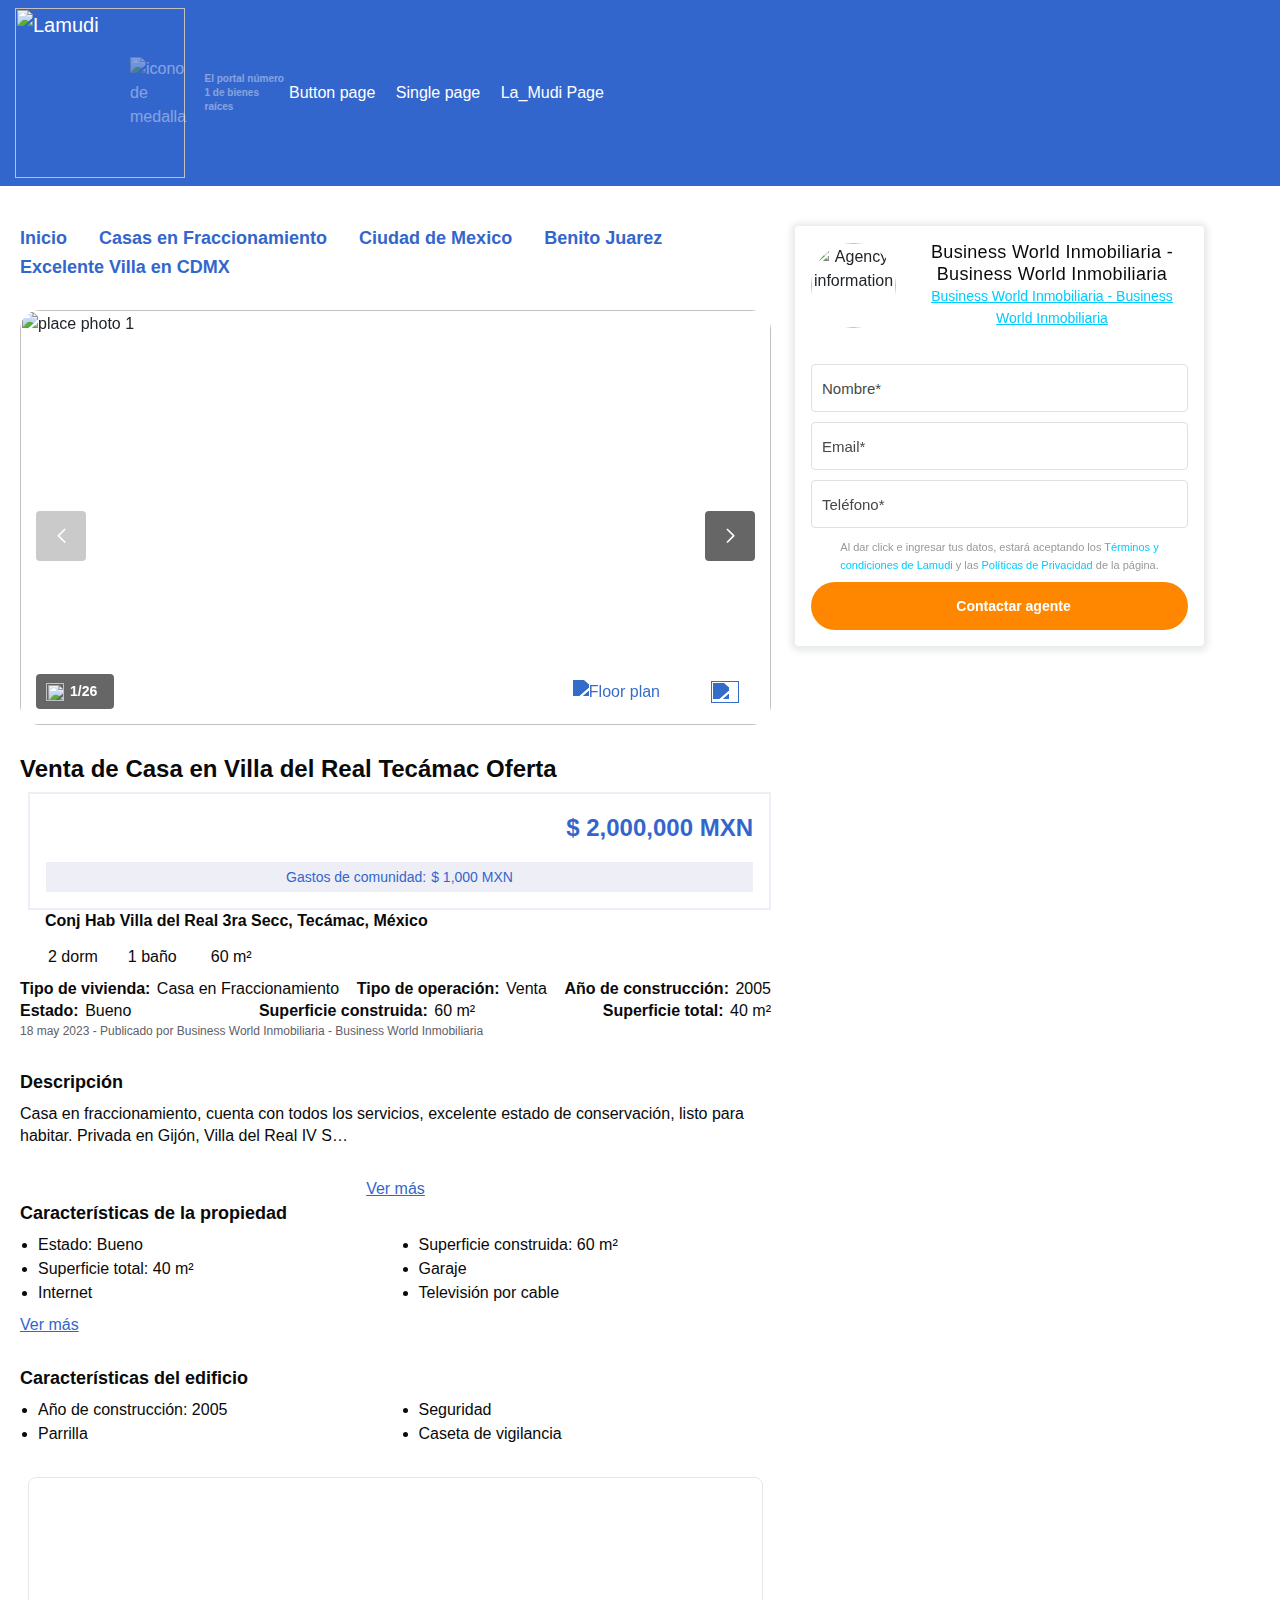
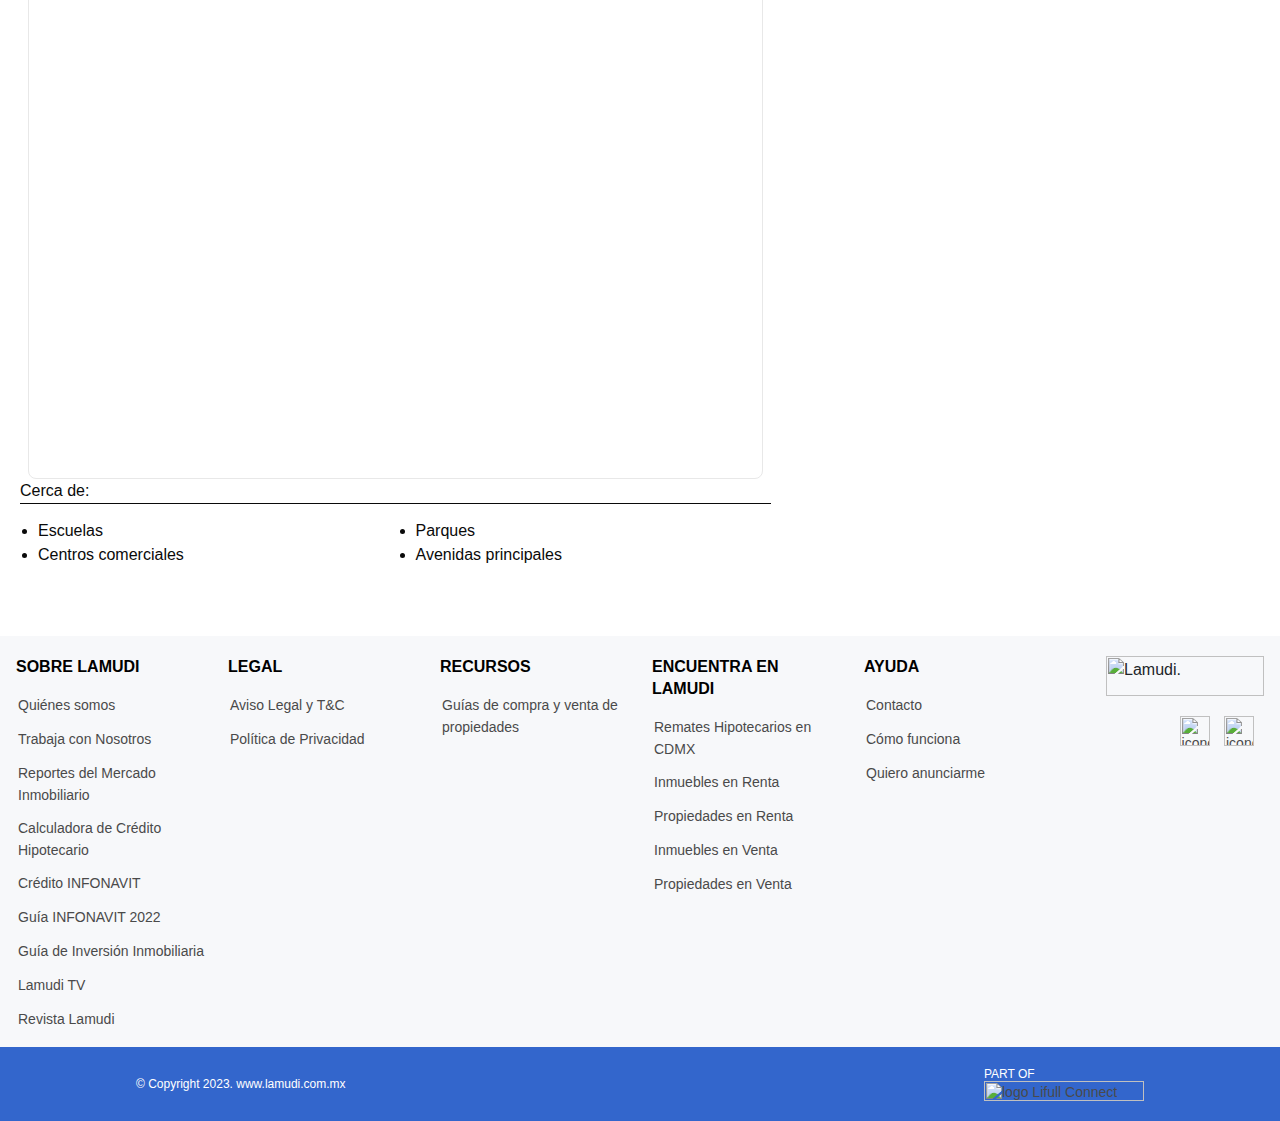
==== la_mudi.html @ fce289c3 "la_mudi part" ====
<!DOCTYPE>
<html lang="es-MX">
    <head>
        <title>
            LA_MUDI - TEST
        </title>
        <link rel="stylesheet" href="./css/la_mudi.css">
    </head>
    <body>



    <nav class="navbar navbar-expand-lg navbar-dark navigation_mobile--fixed-data" id="navigation-mobile">
    <div class="container-fluid header">
        <a class="navbar-brand" href="/">
            <img src="https://multimedia.lamudi.com.mx/lamudi/mx/images/lamudi.svg" alt="Lamudi" width="97" height="26">
        </a>
        <span class="numero-1">
            <img class="numero-1__icon" alt="icono de medalla" src="https://multimedia.lamudi.com.mx/lamudi/mx/images/icon-medal_m_white.svg">
            <span class="numero-1__text">El portal número 1 de bienes raíces</span>
        </span>
        <div class="header-menu-desktop">
            <div class="">
                <a href="./index.html" style="text-decoration:none;color:#FFFFFF;margin-left:-1rem">Button page<a>
                <a href="./single_page.html" style="text-decoration:none;color:#FFFFFF;margin-left:1rem;">Single page<a>
                <a href="./la_mudi.html" style="text-decoration:none;color:#FFFFFF;margin-left:1rem;">La_Mudi Page </a>    
            </div>
        </div>
    </div>
    </nav>

    <script>
    function setCookiesForClick(position, section, url) {
    document.cookie = "pos=" + position + "; expires=" + 100000 + "; path=/";
    document.cookie = "t_sec=" + section + "; expires=" + 100000 + "; path=/";
    window.location.href = url;
    }
    </script>

    <div class="fullpage-modal  email-inquiry-modal" id="email-inquiry-modal">
    <div class="background">
    <div class="modal-view">
    <div class="header">
        <div class="title">Llamar</div>
        <div class="close close--lamudi" id="close-email-inquiry-modal"></div>
    </div>
    <div class="content">
    <div id="view-phone-contact-form" class="form">
    <div class="message">Ingresa tu celular aquí para ver el mío</div>
    <div class="adform-input-wrapper">
    <div class="adform-input-header">
        <span id="phone-modal-email-error" class="error-text">Campo obligatorio</span>
    </div>
    <input id="phone-modal-phone-input" class="adform-input" type="tel" name="view-phone-phone" data-test="phone-modal-phone-input" placeholder="Teléfono*">
    </div>
    <button id="view-phone-contact-button" data-test="phone-modal-phone-button" data-event="false" class="adform-button filled">Ver el número de teléfono</button>
    <span class="privacy-and-conditions">Al dar click e ingresar tus datos, estará aceptando los <a href="https://www.lifullconnect.com/aviso-legal-direct/" target="_blank">Términos y condiciones de Lamudi</a> y las <a href="https://www.lifullconnect.com/global-privacy-policy-region6/" target="_blank">Políticas de Privacidad</a> de la página.</span>
    </div>
    </div>
    </div>
    </div>
    </div>

    <div class="fullpage-modal  agency-phone-modal" id="agency-phone-modal">
    <div class="background">
    <div class="modal-view">
    <div class="header">
        <div class="title">Llamar</div>
        <div class="close close--lamudi" id="close-agency-phone-modal"></div>
    </div>
    <div class="content">
    <div class="agency-name">Business World Inmobiliaria - Business World Inmobiliaria</div>
    <div class="phone-number">
    <span>+52525536691411</span>
    </div>
    </div>
    </div>
    </div>
    </div>

    <div class="fullpage-modal  contact-modal-show-form" id="contact-modal">
    <div class="background">
    <div class="modal-view">
    <div class="header">
        <div class="title">Más información</div>
        <div class="close close--lamudi" id="close-contact-modal"></div>
    </div>
    <div class="content">
    <div id="contact-modal-form" class="contact-form">
    <div class="form ">


        <div class="adform-input-wrapper">
            <div class="adform-input-header">
                <span class="error-text">Campo obligatorio</span>
            </div>
            <input id="form-name-contact" class="adform-input" type="text" name="name" placeholder="Nombre*">
        </div>

        <div class="adform-input-wrapper">
            <div class="adform-input-header">
                <span class="error-text">Campo obligatorio</span>
            </div>
            <input id="form-email-contact" class="adform-input" type="email" name="email" placeholder="Email*">
        </div>
        <div class="phone">
            <input id="form-phone-contact" class="adform-input" type="tel" name="phone" placeholder="Teléfono*">
            <span class="feedback">El teléfono debe tener formato numérico</span>
        </div>
        <textarea id="form-message-contact" class="adform-textarea adform-input" name="message" cols="30" rows="10" placeholder="Me gustaría recibir más información sobre la propiedad con referencia MDVD01"></textarea>
        <button id="request-info-send-button-contact" class="adform-button filled">Enviar</button>
        <span class="privacy-and-conditions">Al dar click e ingresar tus datos, estará aceptando los <a href="https://www.lifullconnect.com/aviso-legal-direct/" target="_blank">Términos y condiciones de Lamudi</a> y las <a href="https://www.lifullconnect.com/global-privacy-policy-region6/" target="_blank">Políticas de Privacidad</a> de la página.</span>
    </div>

    <div class="on-success">
        <span>¡Listo!
    Hemos enviado tu mensaje al anunciante.</span>
    </div>
    </div>
    </div>
    </div>
    </div>
    </div>

    <div class="fullpage-modal  schedule-visit-modal" id="schedule-visit-modal">
    <div class="background">
    <div class="modal-view">
    <div class="header">
        <div class="title">Coordinar visita</div>
        <div class="close close--lamudi" id="close-schedule-visit-modal"></div>
    </div>
    <div class="content">
    <div id="schedule-visit-modal-form" class="contact-form">
    <div class="form">


    <div class="adform-input-wrapper">
        <div class="adform-input-header">
            <span class="error-text">Campo obligatorio</span>
        </div>
        <input id="form-name-schedule-visit" class="adform-input" type="text" name="name" placeholder="Nombre*">
    </div>

    <div class="adform-input-wrapper">
        <div class="adform-input-header">
            <span class="error-text">Campo obligatorio</span>
        </div>
        <input id="form-email-schedule-visit" class="adform-input" type="email" name="email" placeholder="Email*">
    </div>

    <div class="adform-input-wrapper">
        <div class="phone">
            <input id="form-phone-schedule-visit" class="adform-input" type="tel" name="phone" placeholder="Teléfono">
            <span class="feedback">El teléfono debe tener formato numérico</span>
        </div>
    </div>

    <button id="request-info-send-button-schedule-visit" class="adform-button filled">Enviar</button>
    <span class="privacy-and-conditions">Al dar click e ingresar tus datos, estará aceptando los <a href="https://www.lifullconnect.com/aviso-legal-direct/" target="_blank">Términos y condiciones de Lamudi</a> y las <a href="https://www.lifullconnect.com/global-privacy-policy-region6/" target="_blank">Políticas de Privacidad</a> de la página.</span>
    </div>
    <div class="on-success">
    <span>¡Listo!
    Hemos enviado tu mensaje al anunciante.</span>
    </div>
    </div>
    </div>
    </div>
    </div>
    </div>

    <div class="fullpage-modal new-fullpage-modal email-inquiry-modal" id="email-inquiry-modal-chat-options">
    <div class="background">
    <div class="modal-view">
    <div class="header">
        <div class="title">Más información</div>
        <div class="close close--lamudi" id="close-email-inquiry-modal-chat-options"></div>
    </div>
    <div class="content">
    <div class="form">
    <div id="email-inquiry-modal-message" class="message">Ingresa tu celular aquí para ver el mío</div>

    <div class="adform-input-wrapper">
    <div class="adform-input-header">
        <span class="title-label">Email *</span>
        <span class="error-text">Campo obligatorio</span>
    </div>
    <input class="adform-input" type="tel" name="view-phone-phone" id="phone-input-chat-options" placeholder="Teléfono *">
    </div>

    <button id="submit-button-chat-options" class="adform-button filled whatsapp">Conectar con Whatsapp</button>
    <span class="privacy-and-conditions">Al dar click e ingresar tus datos, estará aceptando los <a href="https://www.lifullconnect.com/aviso-legal-direct/" target="_blank">Términos y condiciones de Lamudi</a> y las <a href="https://www.lifullconnect.com/global-privacy-policy-region6/" target="_blank">Políticas de Privacidad</a> de la página.</span>
    </div>
    </div>
    </div>
    </div>
    </div>

    <div class="fullpage-modal new-fullpage-modal phone-tracking-modal" id="phone-tracking-modal">
    <div class="background">
    <div class="modal-view">
    <div class="header">
        <div class="title">Llamar</div>
        <div class="close close--lamudi" id="close-phone-tracking-modal"></div>
    </div>
    <div class="content">
    <div class="phone-modal">
    <a id="phone-redirect">
        <div class="phone-modal__button">
            <div class="phone-modal__button--icon">
                <div class="icon"></div>
            </div>
            <div class="phone-modal__button--info">
                <span class="message">Número de teléfono</span>
                <span id="display-phone" class="phone"></span>
            </div>
            <div class="phone-modal__button--arrow">
            </div>
        </div>
    </a>
    <div class="phone-modal__warning">
        <div class="phone-modal__warning--info-icon"></div>
        <div class="phone-modal__warning--text">
            <span id="phone-tracking-text" class="text" data-textmessage="No borres los dígitos (,XXXX*) para llamar y poder redirigirte al anunciante">No borres los dígitos (,XXXX*) para llamar y poder redirigirte al anunciante</span>
        </div>
    </div>
    </div>
    </div>
    </div>
    </div>
    </div>

    <div class="fullpage-modal  poll-modal" id="poll-modal">
    <div class="background">
    <div class="modal-view">
    <div class="header">
        <div class="title">Más Info</div>
        <div class="close close--lamudi" id="close-poll-modal"></div>
    </div>
    <div class="content">
    <div class="poll-success-message">
    <svg xmlns="http://www.w3.org/2000/svg" width="34" height="34" viewBox="0 0 34 34">
    <path fill="currentColor" d="M17 0c9.389 0 17 7.611 17 17s-7.611 17-17 17S0 26.389 0 17 7.611 0 17 0zm0 4C9.82 4 4 9.82 4 17s5.82 13 13 13 13-5.82 13-13S24.18 4 17 4zm7.208 6.369c.856.607 1.09 1.764.564 2.65l-.09.138-6.902 9.733c-.715 1.008-2.15 1.125-3.02.283l-.11-.115L9.5 17.233c-.731-.828-.653-2.092.175-2.823.784-.693 1.96-.66 2.703.05l.12.124 3.477 3.934 5.443-7.675c.64-.9 1.888-1.113 2.789-.474z"></path>
    </svg>
    <span>
        Solicitud de información enviada al anunciante
    </span>
    </div>
    <div class="poll-question">
    <span>¿Podrías decirnos por qué motivos has contactado al anunciante?</span>
    </div>
    <div class="poll-options">
    <form name="poll-form">
    <div class="poll-option">
        <input type="radio" id="availability" name="poll-option-checkbox" value="availability">
        <label for="availability">Disponibilidad de la propiedad</label>
    </div>

    <div class="poll-option">
        <input type="radio" id="location" name="poll-option-checkbox" value="location">
        <label for="location">Localización</label>
    </div>

    <div class="poll-option">
        <input type="radio" id="photos" name="poll-option-checkbox" value="morePhotos">
        <label for="photos">Más fotos/videos</label>
    </div>

    <div class="poll-option">
        <input type="radio" id="schedule-visit" name="poll-option-checkbox" value="scheduleAVisit">
        <label for="schedule-visit">Coordinar una visita</label>
    </div>

    <div class="poll-option">
        <input type="radio" id="consult-price" name="poll-option-checkbox" value="price">
        <label for="consult-price">Consultar precio</label>
    </div>

    <div class="poll-option">
        <input type="radio" id="properties" name="poll-option-checkbox" value="characteristics">
        <label for="properties">Características de la propiedad</label>
    </div>

    <div class="poll-option">
        <input type="radio" id="terms" name="poll-option-checkbox" value="conditions">
        <label for="terms">Condiciones de compra o alquiler</label>
    </div>

    <div class="poll-option">
        <input type="radio" id="others" name="poll-option-checkbox" value="others">
        <label for="others">Otros</label>
    </div>
    </form>
    <div class="poll-message">
    <textarea name="poll-message" id="poll-message" placeholder="Escribe otras razones..." hidden=""></textarea>
    </div>
    <button class="adform-button filled disabled" id="poll-send-button" disabled="">Enviar</button>
    <button class="adform-button hollow" id="poll-not-now-button">Ahora no</button>
    </div>
    </div>
    </div>
    </div>
    </div>

    <section class="adform">
    <div id="transparent-div" class="adform__transparent-div"></div>
    <div class="page__container">
    <div class="adform__detail" id="id_form_des">

    <nav aria-label="breadcrumb">
    <ul class="breadcrumb-custom">
    <li class="breadcrumb-custom-item">
        <a href="https://www.lamudi.com.mx/for-sale/">Inicio</a></li>
    <li class="breadcrumb-custom-item">
        <a href="https://www.lamudi.com.mx/casa/townhouse/for-sale/">Casas en Fraccionamiento</a></li>
    <li class="breadcrumb-custom-item">
        <a href="https://www.lamudi.com.mx/mexico/casa/townhouse/for-sale/">Ciudad de Mexico</a></li>
    <li class="breadcrumb-custom-item">
        <a href="https://www.lamudi.com.mx/mexico/tecamac/casa/townhouse/for-sale/">Benito Juarez</a></li>
    <li class="breadcrumb-custom-item breadcrumb-custom-item-last">
        <a href="https://www.lamudi.com.mx/mexico/tecamac/villas-del-real-1/casa/townhouse/for-sale/">Excelente Villa en CDMX</a></li>
    </ul>
    </nav>


    <div class="photos">

    <div class="swiper-container gallery-swiper-container swiper-initialized swiper-horizontal swiper-ios">
        <div class="swiper-wrapper" style="transform: translate3d(0px, 0px, 0px);">
        <div class="swiper-slide swiper-slide-active" style="width: 751px;">
            <img rel="preload" fetchpriority="high" as="image" src="https://img.lamudi.com.mx/[base64]" alt="place photo 1" onerror="replaceForPlaceholderImage.apply(this)" data-element="main-swiper-slide" data-slide="0">
        </div>
        <div class="swiper-slide swiper-slide-next" style="width: 751px;">
            <img rel="preload" fetchpriority="high" as="image" src="https://img.lamudi.com.mx/[base64]" alt="place photo 2" onerror="replaceForPlaceholderImage.apply(this)" data-element="main-swiper-slide" data-slide="1">
        </div>
        <div class="swiper-slide" style="width: 751px;">
            <img rel="preload" fetchpriority="high" as="image" src="https://img.lamudi.com.mx/[base64]" alt="place photo 3" onerror="replaceForPlaceholderImage.apply(this)" data-element="main-swiper-slide" data-slide="2">
        </div>
        <div class="swiper-slide" style="width: 751px;">
            <img rel="preload" fetchpriority="high" as="image" src="https://img.lamudi.com.mx/[base64]" alt="place photo 4" onerror="replaceForPlaceholderImage.apply(this)" data-element="main-swiper-slide" data-slide="3">
        </div>
        <div class="swiper-slide" style="width: 751px;">
            <img rel="preload" fetchpriority="high" as="image" src="https://img.lamudi.com.mx/[base64]" alt="place photo 5" onerror="replaceForPlaceholderImage.apply(this)" data-element="main-swiper-slide" data-slide="4">
        </div>
        <div class="swiper-slide" style="width: 751px;">
            <img rel="preload" fetchpriority="high" as="image" src="https://img.lamudi.com.mx/[base64]" alt="place photo 6" onerror="replaceForPlaceholderImage.apply(this)" data-element="main-swiper-slide" data-slide="5">
        </div>
        <div class="swiper-slide" style="width: 751px;">
            <img rel="preload" fetchpriority="high" as="image" src="https://img.lamudi.com.mx/[base64]" alt="place photo 7" onerror="replaceForPlaceholderImage.apply(this)" data-element="main-swiper-slide" data-slide="6">
        </div>
        <div class="swiper-slide" style="width: 751px;">
            <img rel="preload" fetchpriority="high" as="image" src="https://img.lamudi.com.mx/[base64]" alt="place photo 8" onerror="replaceForPlaceholderImage.apply(this)" data-element="main-swiper-slide" data-slide="7">
        </div>
        <div class="swiper-slide" style="width: 751px;">
            <img rel="preload" fetchpriority="high" as="image" src="https://img.lamudi.com.mx/[base64]" alt="place photo 9" onerror="replaceForPlaceholderImage.apply(this)" data-element="main-swiper-slide" data-slide="8">
        </div>
        <div class="swiper-slide" style="width: 751px;">
            <img rel="preload" fetchpriority="high" as="image" src="https://img.lamudi.com.mx/[base64]" alt="place photo 10" onerror="replaceForPlaceholderImage.apply(this)" data-element="main-swiper-slide" data-slide="9">
        </div>
        <div class="swiper-slide" style="width: 751px;">
            <img rel="preload" fetchpriority="high" as="image" src="https://img.lamudi.com.mx/[base64]" alt="place photo 11" onerror="replaceForPlaceholderImage.apply(this)" data-element="main-swiper-slide" data-slide="10">
        </div>
        <div class="swiper-slide" style="width: 751px;">
            <img rel="preload" fetchpriority="high" as="image" src="https://img.lamudi.com.mx/[base64]" alt="place photo 12" onerror="replaceForPlaceholderImage.apply(this)" data-element="main-swiper-slide" data-slide="11">
        </div>
        <div class="swiper-slide" style="width: 751px;">
            <img rel="preload" fetchpriority="high" as="image" src="https://img.lamudi.com.mx/[base64]" alt="place photo 13" onerror="replaceForPlaceholderImage.apply(this)" data-element="main-swiper-slide" data-slide="12">
        </div>
        <div class="swiper-slide" style="width: 751px;">
            <img rel="preload" fetchpriority="high" as="image" src="https://img.lamudi.com.mx/[base64]" alt="place photo 14" onerror="replaceForPlaceholderImage.apply(this)" data-element="main-swiper-slide" data-slide="13">
        </div>
        <div class="swiper-slide" style="width: 751px;">
            <img rel="preload" fetchpriority="high" as="image" src="https://img.lamudi.com.mx/[base64]" alt="place photo 15" onerror="replaceForPlaceholderImage.apply(this)" data-element="main-swiper-slide" data-slide="14">
        </div>
        <div class="swiper-slide" style="width: 751px;">
            <img rel="preload" fetchpriority="high" as="image" src="https://img.lamudi.com.mx/[base64]" alt="place photo 16" onerror="replaceForPlaceholderImage.apply(this)" data-element="main-swiper-slide" data-slide="15">
        </div>
        <div class="swiper-slide" style="width: 751px;">
            <img rel="preload" fetchpriority="high" as="image" src="https://img.lamudi.com.mx/[base64]" alt="place photo 17" onerror="replaceForPlaceholderImage.apply(this)" data-element="main-swiper-slide" data-slide="16">
        </div>
        <div class="swiper-slide" style="width: 751px;">
            <img rel="preload" fetchpriority="high" as="image" src="https://img.lamudi.com.mx/[base64]" alt="place photo 18" onerror="replaceForPlaceholderImage.apply(this)" data-element="main-swiper-slide" data-slide="17">
        </div>
        <div class="swiper-slide" style="width: 751px;">
            <img rel="preload" fetchpriority="high" as="image" src="https://img.lamudi.com.mx/[base64]" alt="place photo 19" onerror="replaceForPlaceholderImage.apply(this)" data-element="main-swiper-slide" data-slide="18">
        </div>
        <div class="swiper-slide" style="width: 751px;">
            <img rel="preload" fetchpriority="high" as="image" src="https://img.lamudi.com.mx/[base64]" alt="place photo 20" onerror="replaceForPlaceholderImage.apply(this)" data-element="main-swiper-slide" data-slide="19">
        </div>
        <div class="swiper-slide" style="width: 751px;">
            <img rel="preload" fetchpriority="high" as="image" src="https://img.lamudi.com.mx/[base64]" alt="place photo 21" onerror="replaceForPlaceholderImage.apply(this)" data-element="main-swiper-slide" data-slide="20">
        </div>
        <div class="swiper-slide" style="width: 751px;">
            <img rel="preload" fetchpriority="high" as="image" src="https://img.lamudi.com.mx/[base64]" alt="place photo 22" onerror="replaceForPlaceholderImage.apply(this)" data-element="main-swiper-slide" data-slide="21">
        </div>
        <div class="swiper-slide" style="width: 751px;">
            <img rel="preload" fetchpriority="high" as="image" src="https://images.proppit.com/floor-plans/27b38278-bf1d-408e-858c-f2f473926246/6963400d-5f5d-4ff2-b40a-c15961eea003.jpg" alt="place photo 23" onerror="replaceForPlaceholderImage.apply(this)" data-element="main-swiper-slide" data-slide="22" data-plan="true">
        </div>
        <div class="swiper-slide" style="width: 751px;">
            <img rel="preload" fetchpriority="high" as="image" src="https://images.proppit.com/floor-plans/27b38278-bf1d-408e-858c-f2f473926246/14d11d1e-00c7-4d86-98e2-d0e55c52ade9.jpg" alt="place photo 24" onerror="replaceForPlaceholderImage.apply(this)" data-element="main-swiper-slide" data-slide="23" data-plan="true">
        </div>
        <div class="swiper-slide" style="width: 751px;">
            <meta name="videoId" content="Z6X9G0IDxVk">
            <div id="youtubePlayer" data-videoslide="true" data-slide="24"></div>
            <div data-videoslide="true" data-slide="24"></div>
        </div>
        <div class="swiper-slide" style="width: 751px;">
            <img rel="preload" fetchpriority="high" as="image" id="image-to-form" src="https://img.lamudi.com.mx/[base64]#" alt="place photo 26" onerror="replaceForPlaceholderImage.apply(this)" data-form="true" data-element="main-swiper-slide" data-slide="25">
            <div class="shadow-background">
                <span class="last-image-text">¿Te interesa esta propiedad?</span>
                <div id="go-to-form-button" class="go-to-form">
                    <span>Contactar</span>
                </div>
            </div>
        </div>
        </div>
        <div class="swiper-pagination-container">
        <div class="pagination-icon">
            <img src="https://multimedia.lamudi.com.mx/lamudi/mx/images/icon-gallery-white.svg" alt="icon-camera">
            <div class="swiper-pagination swiper-pagination-adform swiper-pagination-fraction swiper-pagination-horizontal"><span class="swiper-pagination-current">1</span> / <span class="swiper-pagination-total">26</span></div>
        </div>

            <div id="floor-plan" class="floor-plan-button floor-plan-button--lamudi image-gallery-button">
                    <img src="https://multimedia.lamudi.com.mx/front/f05cca4e/adform/assets/images/lamudi/ic-plano.svg" alt="Floor plan">
            </div>

            <div data-test="image-gallery-video-button" class="swiper-button-video swiper-button-video-lamudi image-gallery-button">
                <meta name="videoIndex" content="26">
                <img id="videoCamSvg" src="https://multimedia.lamudi.com.mx/front/f05cca4e/adform/assets/images/lamudi/videocam-white.svg">
            </div>

    </div>

    <div class="swiper-youtube-button-container swiper-youtube-button-container-hidden">
        <img src="https://multimedia.lamudi.com.mx/front/f05cca4e/adform/assets/images/form/youtube-button.svg">
    </div>

    <div>
        <div class="swiper-button-prev swiper-button-adform swiper-button-disabled" id="swiper-button-prev"></div>
    </div>

    <div>
    <div class="swiper-button-next swiper-button-adform" id="swiper-button-next"></div>
    </div>
    </div>
    </div>

    <div class="row-details">
    <div class="left-details">
        <div class="main-title"><h1>Venta de Casa en Villa del Real Tecámac Oferta</h1></div>
    <div id="prices-and-fees" class="prices-and-fees">
        <div class="prices-and-fees__price-item">
            <div class="prices-and-fees__price">$ 2,000,000 MXN</div>
        </div>
        <div class="prices-and-fees__community-fees">
            <div class="prices-and-fees__title">Gastos de comunidad:</div>
            <div class="prices-and-fees__community-price">$ 1,000 MXN</div>
        </div>
    </div>
    <div class="view-map">
    <div class="view-map__icon"></div>
    <div id="view-map__text" class="view-map__text">Conj Hab Villa del Real 3ra Secc, Tecámac, México</div>
    </div>
    <div class="place-details place-details--all-elements-showing">
    <div class="details-item">
        <div class="details-item-icon">
            <i class="details-item__icon-bed" alt="bed"></i>
        </div>
        <div class="details-item-value">2 dorm</div>
    </div>
    <div class="details-item">
        <div class="details-item-icon">
            <i class="details-item__icon-bath" alt="bath"></i>
        </div>
        <div class="details-item-value">1 baño</div>
    </div>
    <div class="details-item">
        <div class="details-item-icon">
            <i class="details-item__icon-area" alt="area"></i>
        </div>
        <div class="details-item-value">60 m²</div>
    </div>
    </div>

    <div class="place-features">
        <div class="property-type common">
            <span>Tipo de vivienda: </span>
            <span class="place-features__values">Casa en Fraccionamiento</span>
        </div>
        <div class="operation-type common">
            <span>Tipo de operación: </span>
            <span class="place-features__values">Venta</span>
        </div>
        <div class="year common">
            <span>Año de construcción: </span>
            <span class="place-features__values">2005</span>
        </div>
        <div class="project common">
            <span>Estado: </span>
            <span class="place-features__values">Bueno</span>
        </div>
        <div class="floor-area common">
            <span>Superficie construida: </span>
            <span class="place-features__values">60 m²</span>
        </div>
        <div class="plot-area common plot-area-basics">
            <span>Superficie total: </span>
            <span class="place-features__values">40 m²</span>
        </div>
    </div>
            <div class="date">18 may 2023 - Publicado por Business World Inmobiliaria - Business World Inmobiliaria</div>
    </div>

    </div>

    <div class="description">
    <div class="title">Descripción</div>
    <div id="description-text" class="content"><span>Casa en fraccionamiento, cuenta con todos los servicios, excelente estado de conservación, listo para habitar.

    Privada en Gijón, Villa del Real IV S…</span></div>
    <div id="description-text-full" class="content hidden">Casa en fraccionamiento, cuenta con todos los servicios, excelente estado de conservación, listo para habitar.

    Privada en Gijón, Villa del Real IV Secc, Tecámac, Edo. Méx.

    Superficie:  60 mts
    Habitaciones: 2 
    Baños: 1 
    Estacionamiento: 1


    ¡Contáctame!</div>
    <span id="view-more-description" class="view-more">Ver más</span>
    </div>

    <div class="facilities">
    <div class="facilities__title">Características de la propiedad</div>
    <div id="facilities__options" class="facilities__options">
    <ul class=" left-list">
    <div class="facilities__item"><li><span>Estado: Bueno</span></li></div>
    <div class="facilities__item"><li><span>Superficie total: 40 m²</span></li></div>
    <div class="facilities__item"><li><span>Internet</span></li></div>
    <div class="facilities__item"><li><span>Armario empotrado</span></li></div>
    <div class="facilities__item"><li><span>Electricidad</span></li></div>
    </ul>
    <ul class=" ">
    <div class="facilities__item"><li><span>Superficie construida: 60 m²</span></li></div>
    <div class="facilities__item"><li><span>Garaje</span></li></div>
    <div class="facilities__item"><li><span>Televisión por cable</span></li></div>
    <div class="facilities__item"><li><span>Agua</span></li></div>
    <div class="facilities__item"><li><span>Sin muebles</span></li></div>
    </ul>
    </div>

    <div class="facilities__view-more-facilites">
        <span id="facilities__view-more" class="facilities__view-more">Ver más</span>
    </div>
    </div>
    <div class="facilities">
    <div class="facilities__title">Características del edificio</div>
    <div id="facilities__options-building" class="facilities__options-building">
    <ul class=" left-list">
    <div class="facilities__item"><li><span>Año de construcción: 2005</span></li></div>
    <div class="facilities__item"><li><span>Parrilla</span></li></div>
    </ul>
    <ul class=" ">
    <div class="facilities__item"><li><span>Seguridad</span></li></div>
    <div class="facilities__item"><li><span>Caseta de vigilancia</span></li></div>
    </ul>
    </div>

    </div>
<!-- Parametros de iframe nova -->
    <div style="border: 1px solid #e8e8e8; border-radius:8px;margin:auto;width:98%;" 
        id="id_space_sb" >
    </div>

    


    <div class="nearby-locations">
        <div class="nearby-locations__title">Cerca de:</div>
        <ul>
                <div class="keywords-odd facilities__item">
                    <li><span class="facilities__item-text">Escuelas</span></li>
                </div>
                <div class="keywords-even facilities__item">
                    <li><span class="facilities__item-text">Centros comerciales</span></li>
                </div>
                <div class="keywords-odd facilities__item">
                    <li><span class="facilities__item-text">Parques</span></li>
                </div>
                <div class="keywords-even facilities__item">
                    <li><span class="facilities__item-text">Avenidas principales</span></li>
                </div>
        </ul>
    </div>


    </div>

    <div id="anchor-form" class="adform__contact w-contac">
    <div class="contact-form" data-highlighted="true">
    <div class="content">
    <div class="form-header">
    <div class="agency">
    <img src="https://images.proppit.com/publisher/0d5a2ee9-9245-4ce4-aa0f-4f3f61c021dd/logo.jpeg" alt="Agency information">
    <div class="agency__info">
    <span class="name">Business World Inmobiliaria - Business World Inmobiliaria</span>
    <a href="https://www.lamudi.com.mx/inmobiliaria/41032-73-4f3f61c02226-928e-d5a2f32-aa58-4d2d">Business World Inmobiliaria - Business World Inmobiliaria</a>
    </div>
    </div>
    </div>
    <div id="adform-contact-form" class="contact-form">
        <div class="form">
                <div class="adform-input-wrapper">
                    <div class="adform-input-header">
                        <span class="error-text">Campo obligatorio</span>
                    </div>
                    <input data-test="form-name" class="adform-input" type="text" name="name" id="form-name" placeholder="Nombre*">
                </div>

                <div class="adform-input-wrapper">
                    <div class="adform-input-header">
                        <span class="error-text">Campo obligatorio</span>
                    </div>
                    <input data-test="form-email" class="adform-input" type="email" name="email" id="form-email" placeholder="Email*">
                </div>
                <div class="adform-input-wrapper">
                    <div class="adform-input-header">
                    </div>
                    <div class="phone">
                        <input data-test="form-phone" id="form-phone" class="adform-input" type="tel" name="phone" placeholder="Teléfono*">
                        <span class="feedback">El teléfono debe tener formato numérico</span>
                    </div>
                </div>
                <textarea id="form-message" class="adform-textarea" name="message" cols="30" rows="10">Me gustaría recibir más información sobre la propiedad con referencia MDVD01</textarea>
            <div class="privacy-and-conditions">Al dar click e ingresar tus datos, estará aceptando los <a href="https://www.lifullconnect.com/aviso-legal-direct/" target="_blank">Términos y condiciones de Lamudi</a> y las <a href="https://www.lifullconnect.com/global-privacy-policy-region6/" target="_blank">Políticas de Privacidad</a> de la página.</div>
            <button id="request-info-send-button" class="adform-button filled">
                Contactar agente
            </button>
        </div>
        <div class="on-success">
            <span>¡Listo!
    Hemos enviado tu mensaje al anunciante.</span>
        </div>
    </div>
    </div>
    </div>
    <div id="similar-ads-container">
    <div class="similar-ads-title hidden">
    <span>Basado en tu búsqueda</span>
    </div>
    <div class="similar-ads-content-container hidden">
    <div class="swiper-container similar-ads-swiper">
    <div class="swiper-wrapper similar-ads-wrapper"></div>
    <div class="swiper-pagination-container">
        <div class="swiper-pagination swiper-pagination-adform similar-ads-pagination"></div>
    </div>
    <div class="swiper-button-container swiper-button-container-prev">
        <div class="swiper-button-prev swiper-button-adform btn-prev-similar"></div>
    </div>
    <div class="swiper-button-container swiper-button-container-next">
        <div class="swiper-button-next swiper-button-adform btn-next-similar"></div>
    </div>
    </div>
    <div id="similar-ads-view-more" class="similar-ads-buttons similar-ads-view-more hidden">
    <span>Ver más</span>
    </div>
    <div id="similar-ads-view-less" class="similar-ads-buttons similar-ads-view-less">
    <span>Ver menos</span>
    </div>
    </div>
    </div>
    </div>
    </div>
    </section>
    <div class="gallery" id="full-page-gallery-modal">
    <div class="gallery__photos">
    <div class="gallery__photos-swiper">
    <div class="swiper-container full-page-gallery-swiper-container">
    <div class="swiper-wrapper">
    <div class="swiper-slide">
            <img rel="preload" fetchpriority="high" as="image" src="https://img.lamudi.com.mx/[base64]" alt="place photo 1" onerror="replaceForPlaceholderImage.apply(this)" data-element="full-page-swiper-slide" data-slide="0">
    </div>

    <div class="swiper-slide">
            <img rel="preload" fetchpriority="high" as="image" src="https://img.lamudi.com.mx/[base64]" alt="place photo 2" onerror="replaceForPlaceholderImage.apply(this)" data-element="full-page-swiper-slide" data-slide="1">
    </div>

    <div class="swiper-slide">
            <img rel="preload" fetchpriority="high" as="image" src="https://img.lamudi.com.mx/[base64]" alt="place photo 3" onerror="replaceForPlaceholderImage.apply(this)" data-element="full-page-swiper-slide" data-slide="2">
    </div>

    <div class="swiper-slide">
            <img rel="preload" fetchpriority="high" as="image" src="https://img.lamudi.com.mx/[base64]" alt="place photo 4" onerror="replaceForPlaceholderImage.apply(this)" data-element="full-page-swiper-slide" data-slide="3">
    </div>

    <div class="swiper-slide">
            <img rel="preload" fetchpriority="high" as="image" src="https://img.lamudi.com.mx/[base64]" alt="place photo 5" onerror="replaceForPlaceholderImage.apply(this)" data-element="full-page-swiper-slide" data-slide="4">
    </div>

    <div class="swiper-slide">
            <img rel="preload" fetchpriority="high" as="image" src="https://img.lamudi.com.mx/[base64]" alt="place photo 6" onerror="replaceForPlaceholderImage.apply(this)" data-element="full-page-swiper-slide" data-slide="5">
    </div>

    <div class="swiper-slide">
            <img rel="preload" fetchpriority="high" as="image" src="https://img.lamudi.com.mx/[base64]" alt="place photo 7" onerror="replaceForPlaceholderImage.apply(this)" data-element="full-page-swiper-slide" data-slide="6">
    </div>

    <div class="swiper-slide">
            <img rel="preload" fetchpriority="high" as="image" src="https://img.lamudi.com.mx/[base64]" alt="place photo 8" onerror="replaceForPlaceholderImage.apply(this)" data-element="full-page-swiper-slide" data-slide="7">
    </div>

    <div class="swiper-slide">
            <img rel="preload" fetchpriority="high" as="image" src="https://img.lamudi.com.mx/[base64]" alt="place photo 9" onerror="replaceForPlaceholderImage.apply(this)" data-element="full-page-swiper-slide" data-slide="8">
    </div>

    <div class="swiper-slide">
            <img rel="preload" fetchpriority="high" as="image" src="https://img.lamudi.com.mx/[base64]" alt="place photo 10" onerror="replaceForPlaceholderImage.apply(this)" data-element="full-page-swiper-slide" data-slide="9">
    </div>

    <div class="swiper-slide">
            <img rel="preload" fetchpriority="high" as="image" src="https://img.lamudi.com.mx/[base64]" alt="place photo 11" onerror="replaceForPlaceholderImage.apply(this)" data-element="full-page-swiper-slide" data-slide="10">
    </div>

    <div class="swiper-slide">
            <img rel="preload" fetchpriority="high" as="image" src="https://img.lamudi.com.mx/[base64]" alt="place photo 12" onerror="replaceForPlaceholderImage.apply(this)" data-element="full-page-swiper-slide" data-slide="11">
    </div>

    <div class="swiper-slide">
            <img rel="preload" fetchpriority="high" as="image" src="https://img.lamudi.com.mx/[base64]" alt="place photo 13" onerror="replaceForPlaceholderImage.apply(this)" data-element="full-page-swiper-slide" data-slide="12">
    </div>

    <div class="swiper-slide">
            <img rel="preload" fetchpriority="high" as="image" src="https://img.lamudi.com.mx/[base64]" alt="place photo 14" onerror="replaceForPlaceholderImage.apply(this)" data-element="full-page-swiper-slide" data-slide="13">
    </div>

    <div class="swiper-slide">
            <img rel="preload" fetchpriority="high" as="image" src="https://img.lamudi.com.mx/[base64]" alt="place photo 15" onerror="replaceForPlaceholderImage.apply(this)" data-element="full-page-swiper-slide" data-slide="14">
    </div>

    <div class="swiper-slide">
            <img rel="preload" fetchpriority="high" as="image" src="https://img.lamudi.com.mx/[base64]" alt="place photo 16" onerror="replaceForPlaceholderImage.apply(this)" data-element="full-page-swiper-slide" data-slide="15">
    </div>

    <div class="swiper-slide">
            <img rel="preload" fetchpriority="high" as="image" src="https://img.lamudi.com.mx/[base64]" alt="place photo 17" onerror="replaceForPlaceholderImage.apply(this)" data-element="full-page-swiper-slide" data-slide="16">
    </div>

    <div class="swiper-slide">
            <img rel="preload" fetchpriority="high" as="image" src="https://img.lamudi.com.mx/[base64]" alt="place photo 18" onerror="replaceForPlaceholderImage.apply(this)" data-element="full-page-swiper-slide" data-slide="17">
    </div>

    <div class="swiper-slide">
            <img rel="preload" fetchpriority="high" as="image" src="https://img.lamudi.com.mx/[base64]" alt="place photo 19" onerror="replaceForPlaceholderImage.apply(this)" data-element="full-page-swiper-slide" data-slide="18">
    </div>

    <div class="swiper-slide">
            <img rel="preload" fetchpriority="high" as="image" src="https://img.lamudi.com.mx/[base64]" alt="place photo 20" onerror="replaceForPlaceholderImage.apply(this)" data-element="full-page-swiper-slide" data-slide="19">
    </div>

    <div class="swiper-slide">
            <img rel="preload" fetchpriority="high" as="image" src="https://img.lamudi.com.mx/[base64]" alt="place photo 21" onerror="replaceForPlaceholderImage.apply(this)" data-element="full-page-swiper-slide" data-slide="20">
    </div>

    <div class="swiper-slide">
            <img rel="preload" fetchpriority="high" as="image" src="https://img.lamudi.com.mx/[base64]" alt="place photo 22" onerror="replaceForPlaceholderImage.apply(this)" data-element="full-page-swiper-slide" data-slide="21">
    </div>

    <div class="swiper-slide">
            <img rel="preload" fetchpriority="high" as="image" src="https://images.proppit.com/floor-plans/27b38278-bf1d-408e-858c-f2f473926246/6963400d-5f5d-4ff2-b40a-c15961eea003.jpg" alt="place photo 23" onerror="replaceForPlaceholderImage.apply(this)" data-element="full-page-swiper-slide" data-slide="22">
    </div>

    <div class="swiper-slide">
            <img rel="preload" fetchpriority="high" as="image" src="https://images.proppit.com/floor-plans/27b38278-bf1d-408e-858c-f2f473926246/14d11d1e-00c7-4d86-98e2-d0e55c52ade9.jpg" alt="place photo 24" onerror="replaceForPlaceholderImage.apply(this)" data-element="full-page-swiper-slide" data-slide="23">
    </div>

    <div class="swiper-slide">
            <img rel="preload" fetchpriority="high" as="image" id="image-to-form" src="https://img.lamudi.com.mx/[base64]#" alt="place photo 26" onerror="replaceForPlaceholderImage.apply(this)" data-form="true" data-element="full-page-swiper-slide" data-slide="25">
            <div class="shadow-background">
                <span class="last-image-text">¿Te interesa esta propiedad?</span>
                <div id="go-to-form-button" class="go-to-form">
                    <span>Contactar</span>
                </div>
            </div>
    </div>

    </div>
    <div class="swiper-pagination-container">
    <div class="pagination-icon">
        <img src="https://multimedia.lamudi.com.mx/lamudi/mx/images/icon-gallery-white.svg" alt="icon-camera">
        <div class="swiper-pagination swiper-pagination-adform"></div>
    </div>
    </div>

    <div class="swiper-youtube-button-container swiper-youtube-button-container-hidden">
    <img src="https://multimedia.lamudi.com.mx/front/f05cca4e/adform/assets/images/form/youtube-button.svg">
    </div>

    <div>
    <div class="full-page-swiper-button-prev swiper-button-prev swiper-button-adform"></div>
    </div>

    <div>
    <div class="full-page-swiper-button-next swiper-button-next swiper-button-adform"></div>
    </div>
    </div>
    </div>
    <div class="gallery__photos-slider" id="gallery-horizontal-slider">
    <div class="gallery__slider-container">
                <div class="gallery__slide gallery__slide--selected" data-element="gallery-slide" data-slide="0">
                    <img src="https://img.lamudi.com.mx/[base64]" alt="gallery slide">
                </div>
                <div class="gallery__slide " data-element="gallery-slide" data-slide="1">
                    <img src="https://img.lamudi.com.mx/[base64]" alt="gallery slide">
                </div>
                <div class="gallery__slide " data-element="gallery-slide" data-slide="2">
                    <img src="https://img.lamudi.com.mx/[base64]" alt="gallery slide">
                </div>
                <div class="gallery__slide " data-element="gallery-slide" data-slide="3">
                    <img src="https://img.lamudi.com.mx/[base64]" alt="gallery slide">
                </div>
                <div class="gallery__slide " data-element="gallery-slide" data-slide="4">
                    <img src="https://img.lamudi.com.mx/[base64]" alt="gallery slide">
                </div>
                <div class="gallery__slide " data-element="gallery-slide" data-slide="5">
                    <img src="https://img.lamudi.com.mx/[base64]" alt="gallery slide">
                </div>
                <div class="gallery__slide " data-element="gallery-slide" data-slide="6">
                    <img src="https://img.lamudi.com.mx/[base64]" alt="gallery slide">
                </div>
                <div class="gallery__slide " data-element="gallery-slide" data-slide="7">
                    <img src="https://img.lamudi.com.mx/[base64]" alt="gallery slide">
                </div>
                <div class="gallery__slide " data-element="gallery-slide" data-slide="8">
                    <img src="https://img.lamudi.com.mx/[base64]" alt="gallery slide">
                </div>
                <div class="gallery__slide " data-element="gallery-slide" data-slide="9">
                    <img src="https://img.lamudi.com.mx/[base64]" alt="gallery slide">
                </div>
                <div class="gallery__slide " data-element="gallery-slide" data-slide="10">
                    <img src="https://img.lamudi.com.mx/[base64]" alt="gallery slide">
                </div>
                <div class="gallery__slide " data-element="gallery-slide" data-slide="11">
                    <img src="https://img.lamudi.com.mx/[base64]" alt="gallery slide">
                </div>
                <div class="gallery__slide " data-element="gallery-slide" data-slide="12">
                    <img src="https://img.lamudi.com.mx/[base64]" alt="gallery slide">
                </div>
                <div class="gallery__slide " data-element="gallery-slide" data-slide="13">
                    <img src="https://img.lamudi.com.mx/[base64]" alt="gallery slide">
                </div>
                <div class="gallery__slide " data-element="gallery-slide" data-slide="14">
                    <img src="https://img.lamudi.com.mx/[base64]" alt="gallery slide">
                </div>
                <div class="gallery__slide " data-element="gallery-slide" data-slide="15">
                    <img src="https://img.lamudi.com.mx/[base64]" alt="gallery slide">
                </div>
                <div class="gallery__slide " data-element="gallery-slide" data-slide="16">
                    <img src="https://img.lamudi.com.mx/[base64]" alt="gallery slide">
                </div>
                <div class="gallery__slide " data-element="gallery-slide" data-slide="17">
                    <img src="https://img.lamudi.com.mx/[base64]" alt="gallery slide">
                </div>
                <div class="gallery__slide " data-element="gallery-slide" data-slide="18">
                    <img src="https://img.lamudi.com.mx/[base64]" alt="gallery slide">
                </div>
                <div class="gallery__slide " data-element="gallery-slide" data-slide="19">
                    <img src="https://img.lamudi.com.mx/[base64]" alt="gallery slide">
                </div>
                <div class="gallery__slide " data-element="gallery-slide" data-slide="20">
                    <img src="https://img.lamudi.com.mx/[base64]" alt="gallery slide">
                </div>
                <div class="gallery__slide " data-element="gallery-slide" data-slide="21">
                    <img src="https://img.lamudi.com.mx/[base64]" alt="gallery slide">
                </div>
                <div class="gallery__slide " data-element="gallery-slide" data-slide="22">
                    <img src="https://images.proppit.com/floor-plans/27b38278-bf1d-408e-858c-f2f473926246/6963400d-5f5d-4ff2-b40a-c15961eea003.jpg" alt="gallery slide">
                </div>
                <div class="gallery__slide " data-element="gallery-slide" data-slide="23">
                    <img src="https://images.proppit.com/floor-plans/27b38278-bf1d-408e-858c-f2f473926246/14d11d1e-00c7-4d86-98e2-d0e55c52ade9.jpg" alt="gallery slide">
                </div>
                <div class="gallery__slide " data-element="gallery-slide" data-slide="25">
                    <img src="https://img.lamudi.com.mx/[base64]#" alt="gallery slide">
                </div>
    </div>
    </div>
    </div>
    <div class="gallery__form">
    <div class="gallery__back" id="close-full-page-gallery-modal">
    </div>
    </div>
    </div>
    <div class="toolbar">
    <button id="open-phone-modal-group-modal" class="adform-button filled" data-test="phone-button">
    Teléfono
    </button>
    <button id="button-chat-whatsapp-mobile" value="https://api.whatsapp.com/send?phone=+525536691411&amp;text=https://www.lamudi.com.mx/detalle/41032-73-f2f47392628f-bf66-27b382c1-85d5-40d7 Me gustaría recibir más información sobre la propiedad con referencia MDVD01" class="chat-button with-text hollow whatsapp">
    <div class="icon">
            <img src="https://multimedia.lamudi.com.mx/front/f05cca4e/adform/assets/images/lamudi/whatsapp-icon-white.svg" alt="whatsapp-icon">
    </div>
        <div class="text">Whatsapp</div>
    </button>
    </div>

    <footer class="footer">
    <div class="container">
    <div class="row">
    <div class="col-sm">
        <h5>SOBRE LAMUDI</h5>

        <ul class="block">
            <li><a href="https://www.lifullconnect.com/brands/lamudi-es/" target="_blank">Quiénes somos</a></li>
            <li><a href="https://www.lifullconnect.com/careers/" target="_blank">Trabaja con Nosotros</a></li>
            <li><a href="/journal/reportes-mercado-inmobiliario/" target="_blank">Reportes del Mercado Inmobiliario</a></li>
            <li><a href="https://info.socasesores.com/autoriza-tu-credito" target="_blank">Calculadora de Crédito Hipotecario</a></li>
            <li><a href="/journal/credito-infonavit-lamudi/" target="_blank">Crédito INFONAVIT</a></li>
            <li><a href="/journal/guia-infonavit/" target="_blank">Guía INFONAVIT 2022</a></li>
            <li><a href="/journal/guia-de-inversion-inmobiliaria-lamudi/" target="_blank">Guía de Inversión Inmobiliaria</a></li>
            <li><a href="/journal/lamudi-tv/" target="_blank">Lamudi TV</a></li>
            <li><a href="/journal/" target="_blank">Revista Lamudi</a></li>
        </ul>

    </div>
    <div class="col-sm">
        <h5>LEGAL</h5>

        <ul class="block">
            <li><a href="https://www.lifullconnect.com/aviso-legal-direct/" target="_blank">Aviso Legal y T&amp;C</a></li>
            <li><a href="https://www.lifullconnect.com/global-privacy-policy-region6/" target="_blank">Política de Privacidad</a></li>
        </ul>

    </div>
    <div class="col-sm">
        <h5>RECURSOS</h5>

        <ul class="block">
            <li><a href="/journal/guias-inmuebles/" target="_blank">
                    Guías de compra y venta de propiedades</a></li>
        </ul>

    </div>
    <div class="col-sm">
        <h5>ENCUENTRA EN LAMUDI</h5>

        <ul class="block">
            <li><a href="/distrito-federal/foreclosures/for-sale/" target="_blank">Remates Hipotecarios en CDMX</a></li>
            <li><a href="/distrito-federal/departamento/for-rent/" target="_blank">Inmuebles en Renta</a></li>
            <li><a href="/queretaro-arteaga/queretaro/casa/for-rent/" target="_blank">Propiedades en Renta</a></li>
            <li><a href="/distrito-federal/departamento/for-sale/" target="_blank">Inmuebles en Venta</a></li>
            <li><a href="/distrito-federal/casa/for-sale/" target="_blank">Propiedades en Venta</a></li>
        </ul>

    </div>
    <div class="col-sm">
        <h5>AYUDA</h5>

        <ul class="block">
            <li><a href="https://www.lifullconnect.com/contactanos/" target="_blank">Contacto</a></li>
            <li><a href="/journal/lamudi-como-funciona/" target="_blank">Cómo funciona</a></li>
            <li><a href="https://proppit.com/?country=mx" target="_blank">Quiero anunciarme</a></li>
        </ul>

    </div>
    <div class="col-sm logos">
        <div class="logos__brand-logo">
            <img src="https://multimedia.lamudi.com.mx/lamudi/mx/images/lamudi-positive.svg" alt="Lamudi." width="158" height="40">
        </div>
        <div class="logos__social-logo">
            <a href="https://www.facebook.com/LamudiMX/" target="_blank"><img src="https://multimedia.lamudi.com.mx/lamudi/mx/images/facebook.svg" alt="icono Facebook" width="30" height="30"></a>
            <a href="https://www.lamudi.com.mx/journal/" target="_blank"><img src="https://multimedia.lamudi.com.mx/lamudi/mx/images/rss.svg" alt="icono RSS" width="30" height="30"></a>
        </div>
    </div>
    </div>
    </div>
    <div class="copyright">
    <div class="container">
    <span>© Copyright 2023. www.lamudi.com.mx</span>
    <div class="logo-lc">
        <span>PART OF</span>
        <a href="https://www.lifullconnect.com/" target="_blank"><img src="https://multimedia.lamudi.com.mx/lamudi/mx/images/lc.svg" alt="logo Lifull Connect" width="160" height="20"></a>
    </div>
    </div>
    </div>
    </footer>

    <script src="./js/main.js"  data-div="id_space_sb"></script>
    <script src="https://multimedia.lamudi.com.mx/front/f05cca4e/adform/bundle-adForm.js"></script>
    <script type="text/javascript" id="">!function(b,e,f,g,a,c,d){b.fbq||(a=b.fbq=function(){a.callMethod?a.callMethod.apply(a,arguments):a.queue.push(arguments)},b._fbq||(b._fbq=a),a.push=a,a.loaded=!0,a.version="2.0",a.queue=[],c=e.createElement(f),c.async=!0,c.src=g,d=e.getElementsByTagName(f)[0],d.parentNode.insertBefore(c,d))}(window,document,"script","https://connect.facebook.net/en_US/fbevents.js");fbq("init","164457827422996");fbq("track","PageView");</script>
    <noscript>
    <img height="1" width="1" style="display:none" src="https://www.facebook.com/tr?id=164457827422996&amp;ev=PageView&amp;noscript=1">
    </noscript>

    <script src="https://multimedia.lamudi.com.mx/front/f05cca4e/adform/bundle-lamudiListingPageStyles.js"></script>
    <script src="https://multimedia.lamudi.com.mx/front/f05cca4e/adform/bundle-sentry.js"></script>

    <script src="https://cdn.jsdelivr.net/npm/bootstrap@5.0.2/dist/js/bootstrap.bundle.min.js" integrity="sha384-MrcW6ZMFYlzcLA8Nl+NtUVF0sA7MsXsP1UyJoMp4YLEuNSfAP+JcXn/tWtIaxVXM" crossorigin="anonymous"></script>

    <script>
        init_lola_mudi();
        
    </script>


    </body
</html
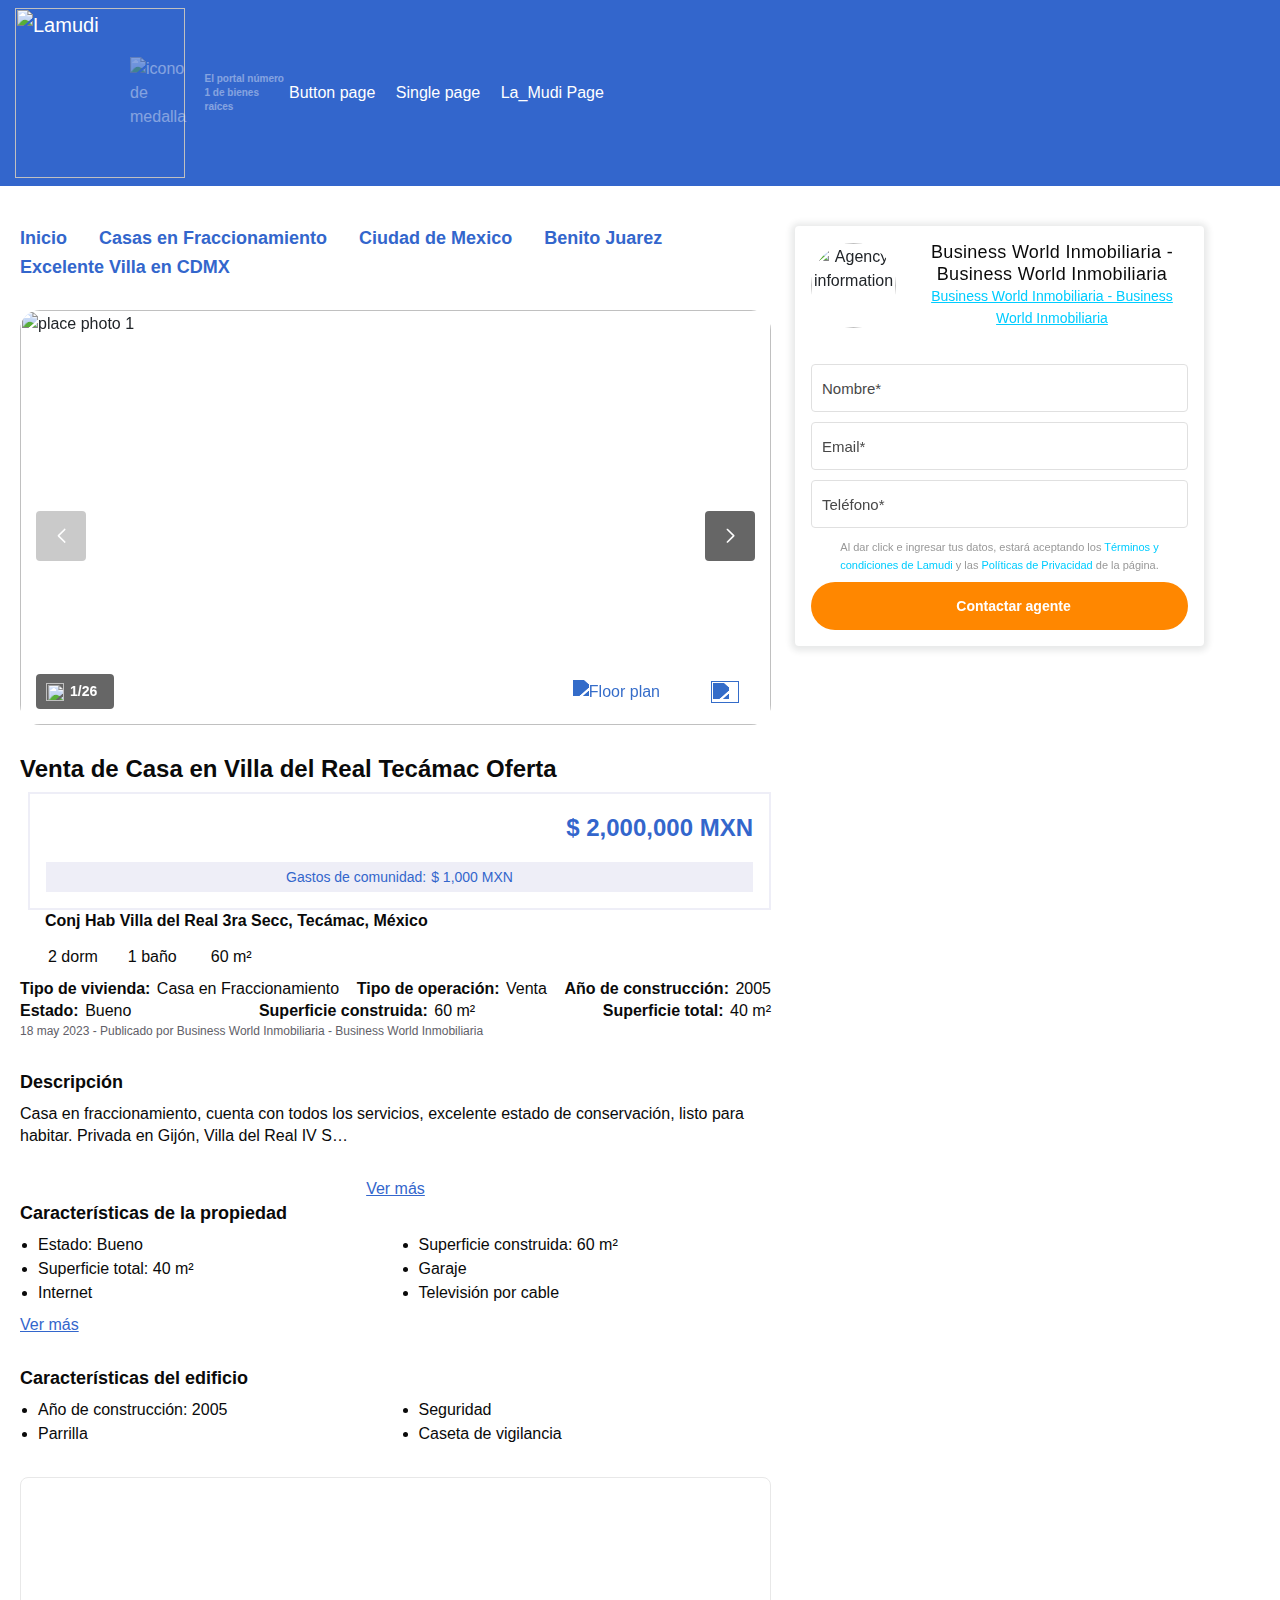
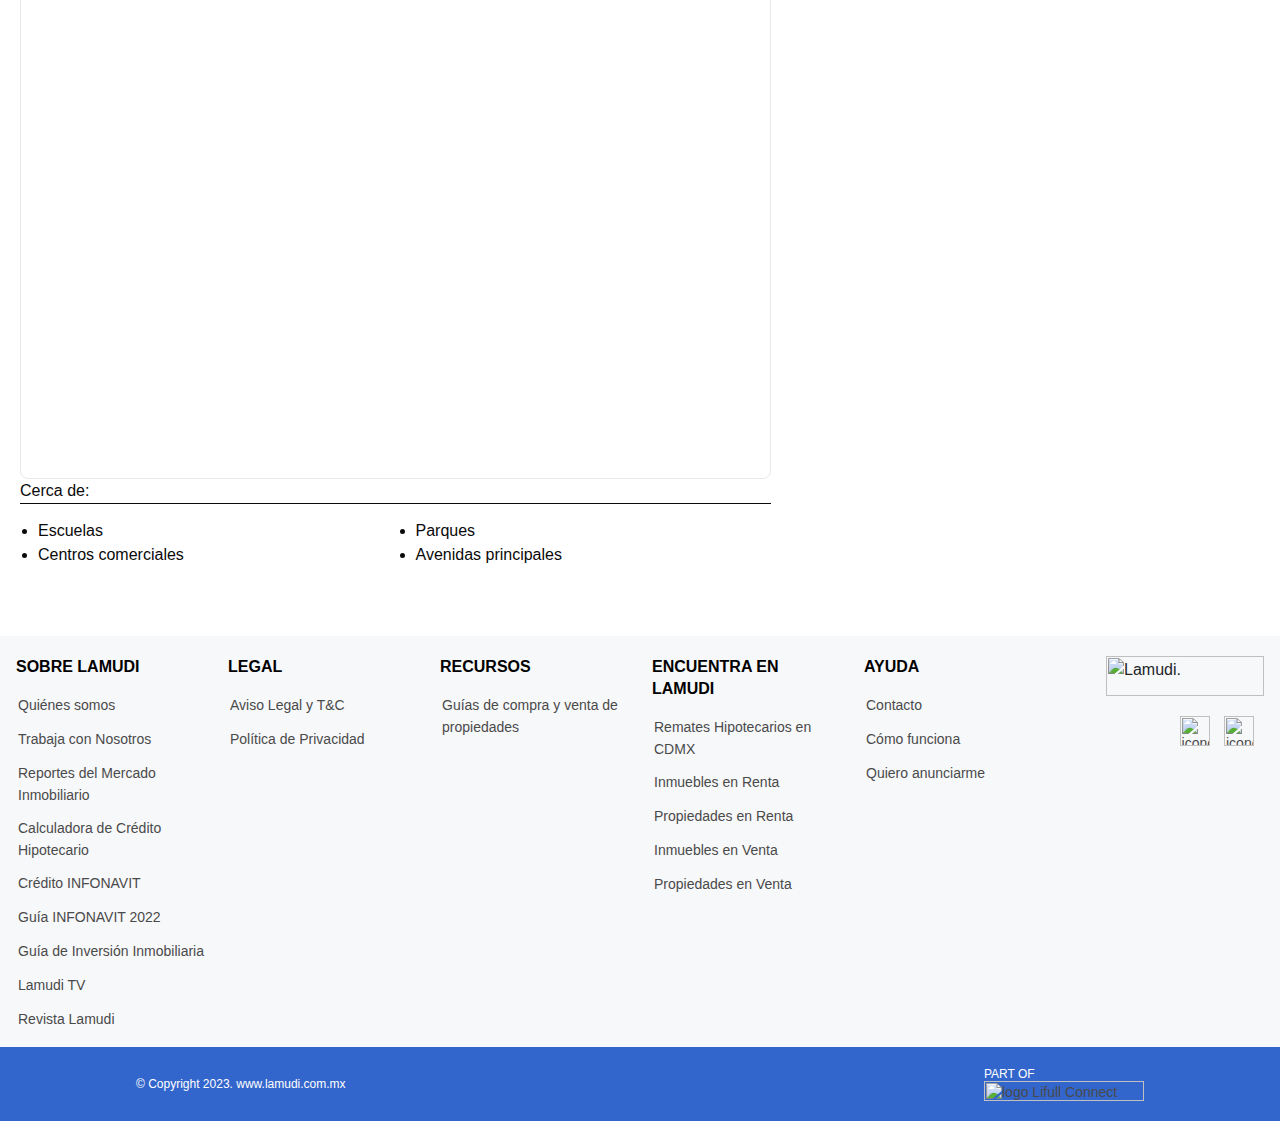
==== commit d6f42dea: "responsive" ====
--- a/la_mudi.html
+++ b/la_mudi.html
@@ -569,7 +569,7 @@
 
     </div>
 <!-- Parametros de iframe nova -->
-    <div style="border: 1px solid #e8e8e8; border-radius:8px;margin:auto;width:98%;" 
+    <div style="border: 1px solid #e8e8e8; border-radius:8px;" 
         id="id_space_sb" >
     </div>
 
